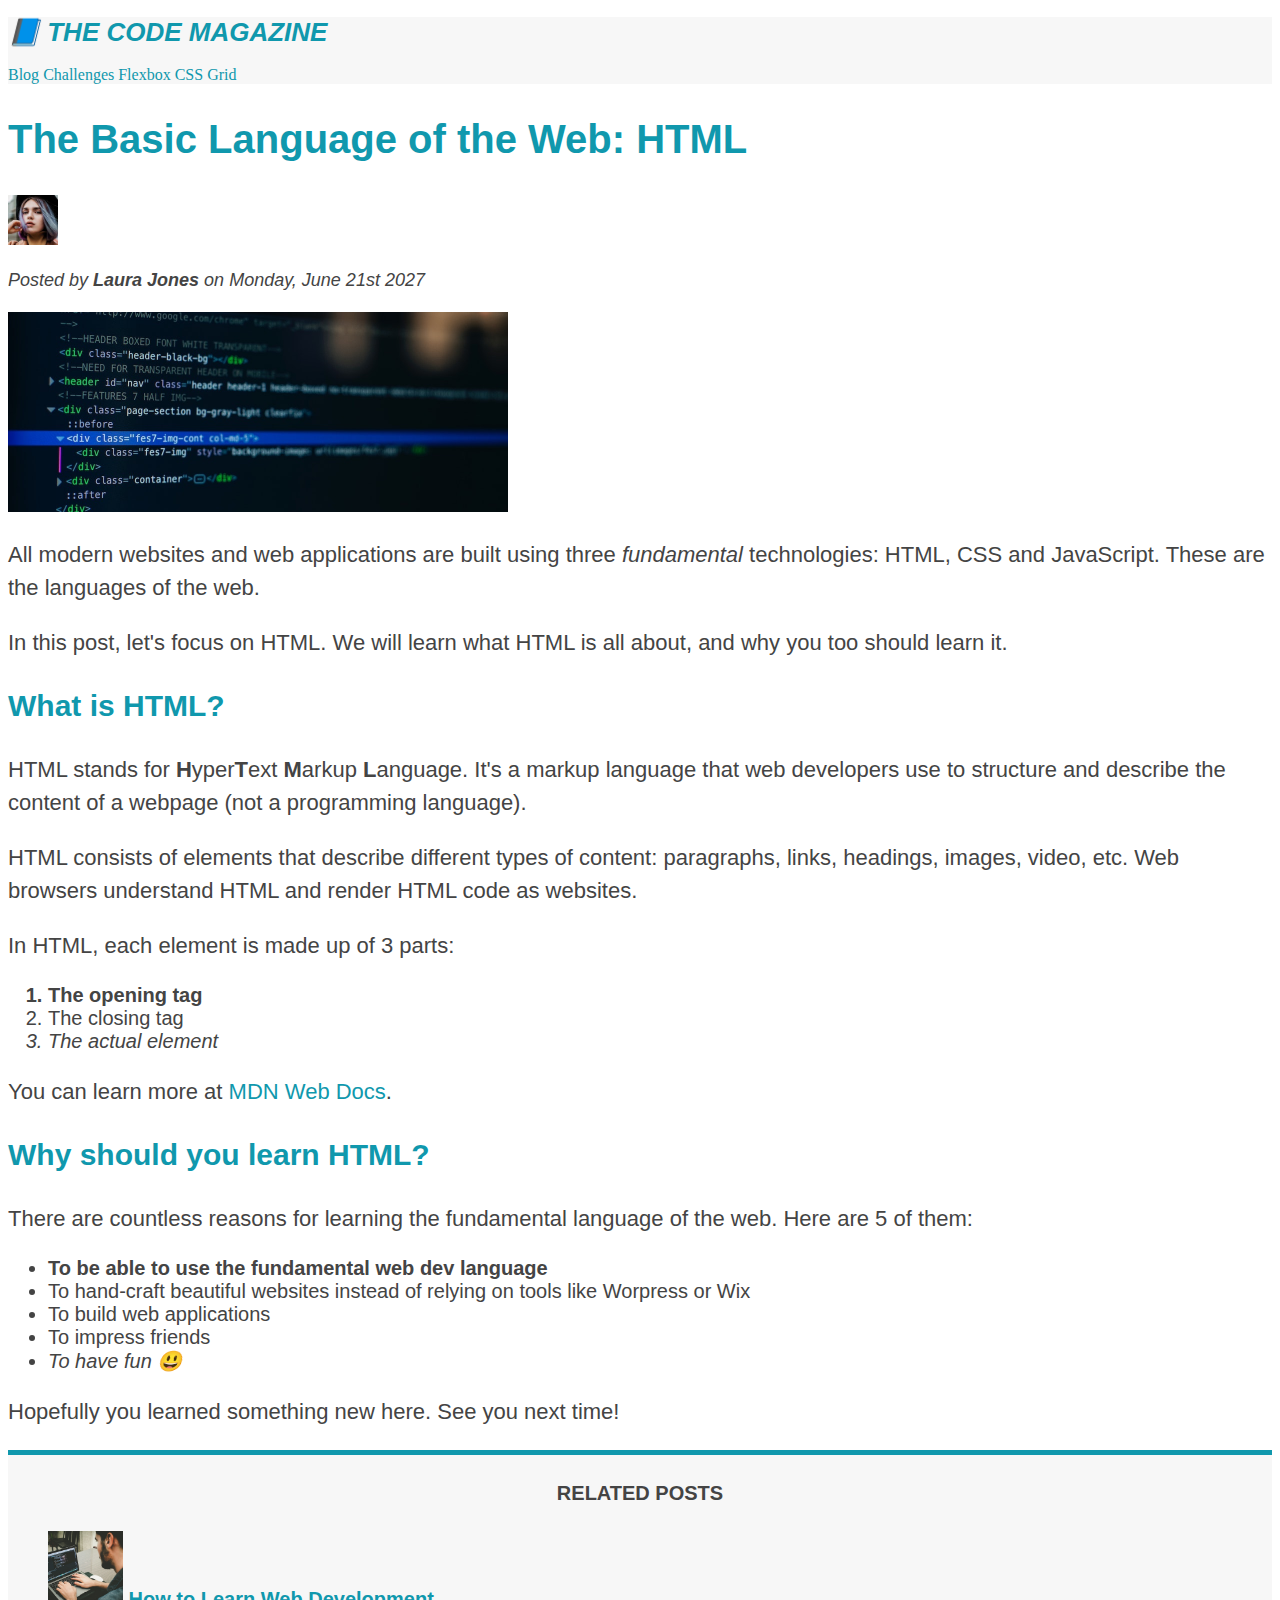
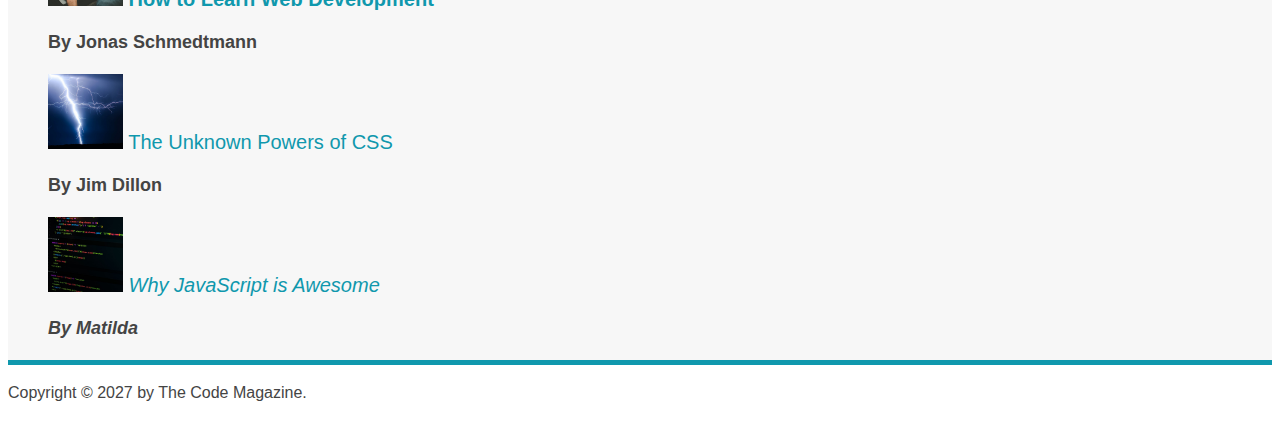
==== index.html @ b396dd77 "CSS fundamentals" ====
<!DOCTYPE html>
<html lang="en">
  <head>
    <meta charset="UTF-8" />
    <link href="style.css" rel="stylesheet" />

    <title>The Basic Language of the Web: HTML</title>
  </head>

  <body>
    <!--
    <h1>The Basic Language of the Web: HTML</h1>
    <h2>The Basic Language of the Web: HTML</h2>
    <h3>The Basic Language of the Web: HTML</h3>
    <h4>The Basic Language of the Web: HTML</h4>
    <h5>The Basic Language of the Web: HTML</h5>
    <h6>The Basic Language of the Web: HTML</h6>
    -->

    <header class="main-header">
      <h1>📘 The Code Magazine</h1>

      <nav>
        <a href="blog.html">Blog</a>
        <a href="#">Challenges</a>
        <a href="#">Flexbox</a>
        <a href="#">CSS Grid</a>
      </nav>
    </header>

    <article>
      <header>
        <h2>The Basic Language of the Web: HTML</h2>

        <img
          src="img/laura-jones.jpg"
          alt="Headshot of Laura Jones"
          height="50"
          width="50"
        />

        <p id="author">
          Posted by <strong>Laura Jones</strong> on Monday, June 21st 2027
        </p>

        <img
          src="img/post-img.jpg"
          alt="HTML code on a screen"
          width="500"
          height="200"
        />
      </header>

      <p>
        All modern websites and web applications are built using three
        <em>fundamental</em>
        technologies: HTML, CSS and JavaScript. These are the languages of the
        web.
      </p>

      <p>
        In this post, let's focus on HTML. We will learn what HTML is all about,
        and why you too should learn it.
      </p>

      <h3>What is HTML?</h3>
      <p>
        HTML stands for <strong>H</strong>yper<strong>T</strong>ext
        <strong>M</strong>arkup <strong>L</strong>anguage. It's a markup
        language that web developers use to structure and describe the content
        of a webpage (not a programming language).
      </p>
      <p>
        HTML consists of elements that describe different types of content:
        paragraphs, links, headings, images, video, etc. Web browsers understand
        HTML and render HTML code as websites.
      </p>
      <p>In HTML, each element is made up of 3 parts:</p>

      <ol>
        <li class="first-li">The opening tag</li>
        <li>The closing tag</li>
        <li>The actual element</li>
      </ol>

      <p>
        You can learn more at
        <a
          href="https://developer.mozilla.org/en-US/docs/Web/HTML"
          target="_blank"
          >MDN Web Docs</a
        >.
      </p>

      <h3>Why should you learn HTML?</h3>

      <p>
        There are countless reasons for learning the fundamental language of the
        web. Here are 5 of them:
      </p>

      <ul>
        <li class="first-li">
          To be able to use the fundamental web dev language
        </li>
        <li>
          To hand-craft beautiful websites instead of relying on tools like
          Worpress or Wix
        </li>
        <li>To build web applications</li>
        <li>To impress friends</li>
        <li>To have fun 😃</li>
      </ul>

      <p>Hopefully you learned something new here. See you next time!</p>
    </article>

    <aside>
      <h4>Related posts</h4>

      <ul class="related">
        <li>
          <img
            src="img/related-1.jpg"
            alt="Person programming"
            width="75"
            width="75"
          />
          <a href="#">How to Learn Web Development</a>
          <p class="related-author">By Jonas Schmedtmann</p>
        </li>
        <li>
          <img src="img/related-2.jpg" alt="Lightning" width="75" heigth="75" />
          <a href="#">The Unknown Powers of CSS</a>
          <p class="related-author">By Jim Dillon</p>
        </li>
        <li>
          <img
            src="img/related-3.jpg"
            alt="JavaScript code on a screen"
            width="75"
            height="75"
          />
          <a href="#">Why JavaScript is Awesome</a>
          <p class="related-author">By Matilda</p>
        </li>
      </ul>
    </aside>

    <footer>
      <p id="copyright">Copyright &copy; 2027 by The Code Magazine.</p>
    </footer>
  </body>
</html>
---- style.css ----
h1,
h2,
h3,
h4,
p,
li {
  font-family: sans-serif;
  color: #444;
}

h1,
h2,
h3 {
  color: #1098ad;
}

h1 {
  font-size: 26px;
  text-transform: uppercase;
  font-style: italic;
  color: #1098ad;
}

h2 {
  font-size: 40px;
}

h3 {
  font-size: 30px;
}

h4 {
  font-size: 20px;
  text-transform: uppercase;
  text-align: center;
}

p {
  font-size: 22px;
  line-height: 1.5;
}

li {
  font-size: 20px;
}

/* descendant selector 
footer p {
  font-size: 16px;
}

 article header p {
  font-style: italic;
} */

#author {
  font-style: italic;
  font-size: 18px;
}

#copyright {
  font-size: 16px;
}

.related-author {
  font-size: 18px;
  font-weight: bold;
}

/* removing bullet points */
.related {
  list-style: none;
}

.main-header {
  background-color: #f7f7f7;
}

aside {
  background-color: #f7f7f7;
  border-top: 5px solid #1098ad;
  border-bottom: 5px solid #1098ad;
}

/* .first-li {
  font-weight: bold;
} */

/* Pseudo-classes */
li:first-child {
  font-weight: bold;
}

li:last-child {
  font-style: italic;
}

li:nth-child(even) {
  /* color: red; */
}

/* Misconception: this won't work! */
article p:first-child {
  color: red;
}

/* Styling links */
a:link {
  color: #1098ad;
  text-decoration: none;
}

a:visited {
  /* color: #777; */
  color: #1098ad;
}

a:hover {
  color: orangered;
  font-weight: bold;
  text-decoration: underline orangered;
}

a:active {
  background-color: black;
  font-style: italic;
}

/* styling links should be listed in this order LVHA */
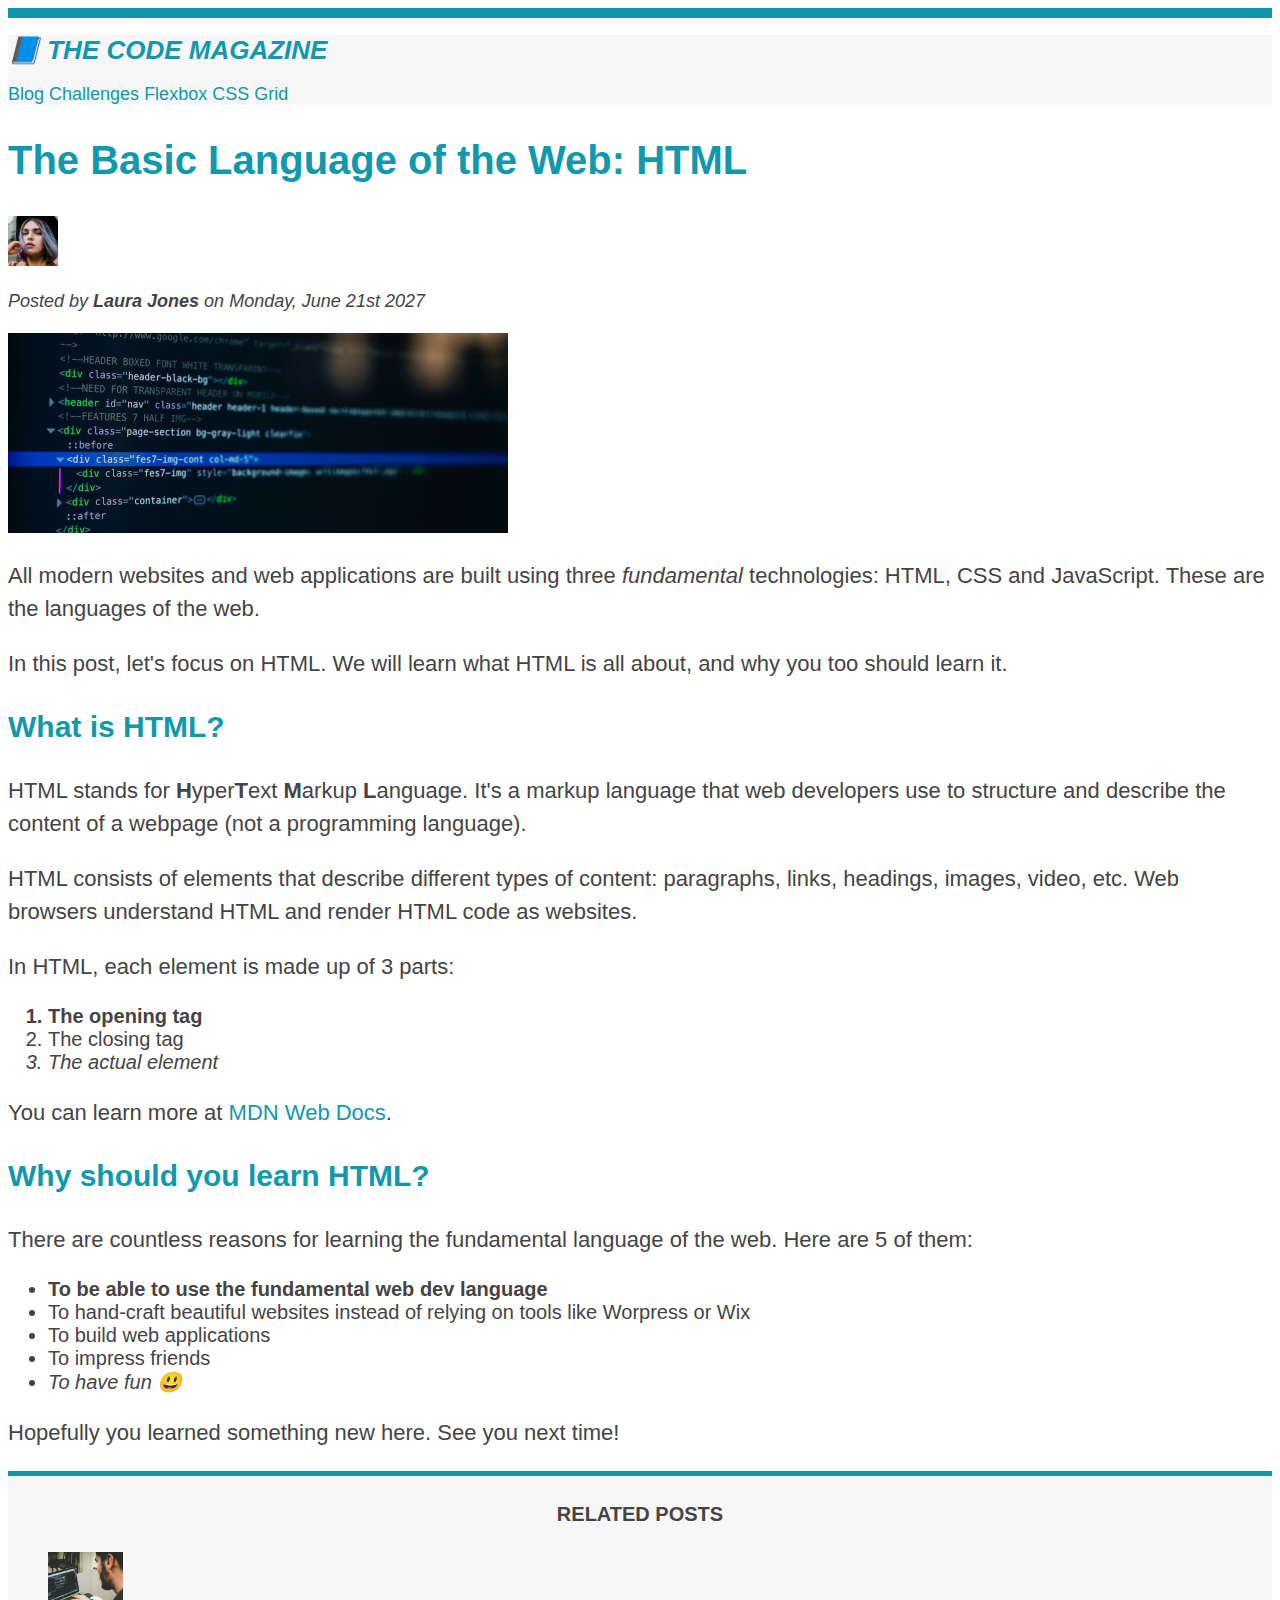
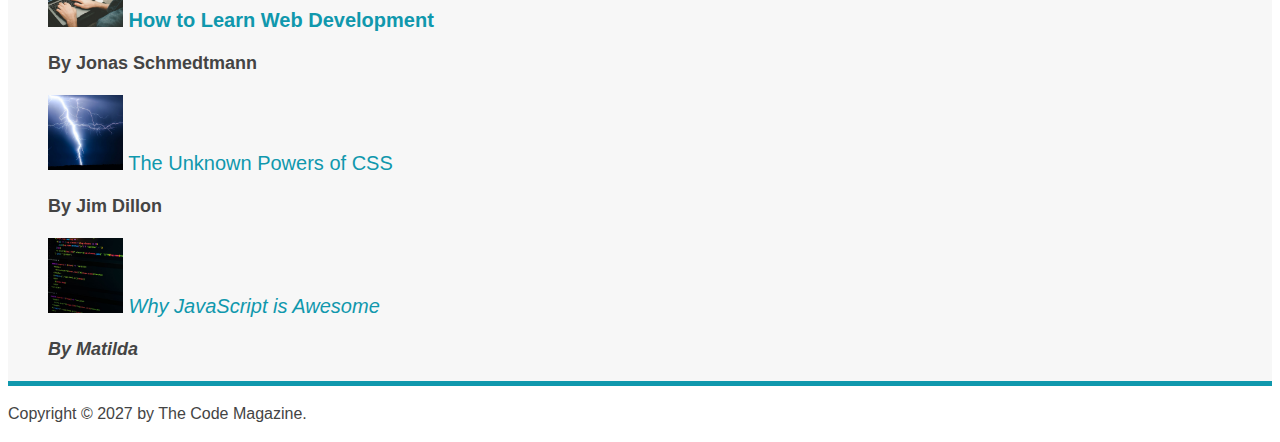
==== commit 42415f15: "challenge" ====
--- a/index.html
+++ b/index.html
@@ -21,6 +21,7 @@
       <h1>📘 The Code Magazine</h1>
 
       <nav>
+        <!-- <strong>This is the navigation</strong> -->
         <a href="blog.html">Blog</a>
         <a href="#">Challenges</a>
         <a href="#">Flexbox</a>
@@ -148,7 +149,9 @@
     </aside>
 
     <footer>
-      <p id="copyright">Copyright &copy; 2027 by The Code Magazine.</p>
+      <p id="copyright" class="copyright text">
+        Copyright &copy; 2027 by The Code Magazine.
+      </p>
     </footer>
   </body>
 </html>
--- a/style.css
+++ b/style.css
@@ -1,11 +1,14 @@
-h1,
-h2,
-h3,
-h4,
-p,
-li {
+/* The universal selector is the lowest priority */
+/* the universal selector does not inherite but it applies to the all elements on the page */
+* {
+  /* border-top: 10px solid #1098ad; */
+}
+
+body {
+  color: #444;
   font-family: sans-serif;
-  color: #444;
+
+  border-top: 10px solid #1098ad;
 }
 
 h1,
@@ -127,3 +130,29 @@
 }
 
 /* styling links should be listed in this order LVHA */
+
+/* Resolving conflicts */
+/* #copyright {
+  color: red;
+}
+
+.copyright {
+  color: blue;
+}
+
+.text {
+  color: yellow;
+}
+
+footer p {
+  color: green !important;
+} */
+
+/* nav a:link,
+nav p {
+  font-size: 18px;
+} */
+
+nav {
+  font-size: 18px;
+}
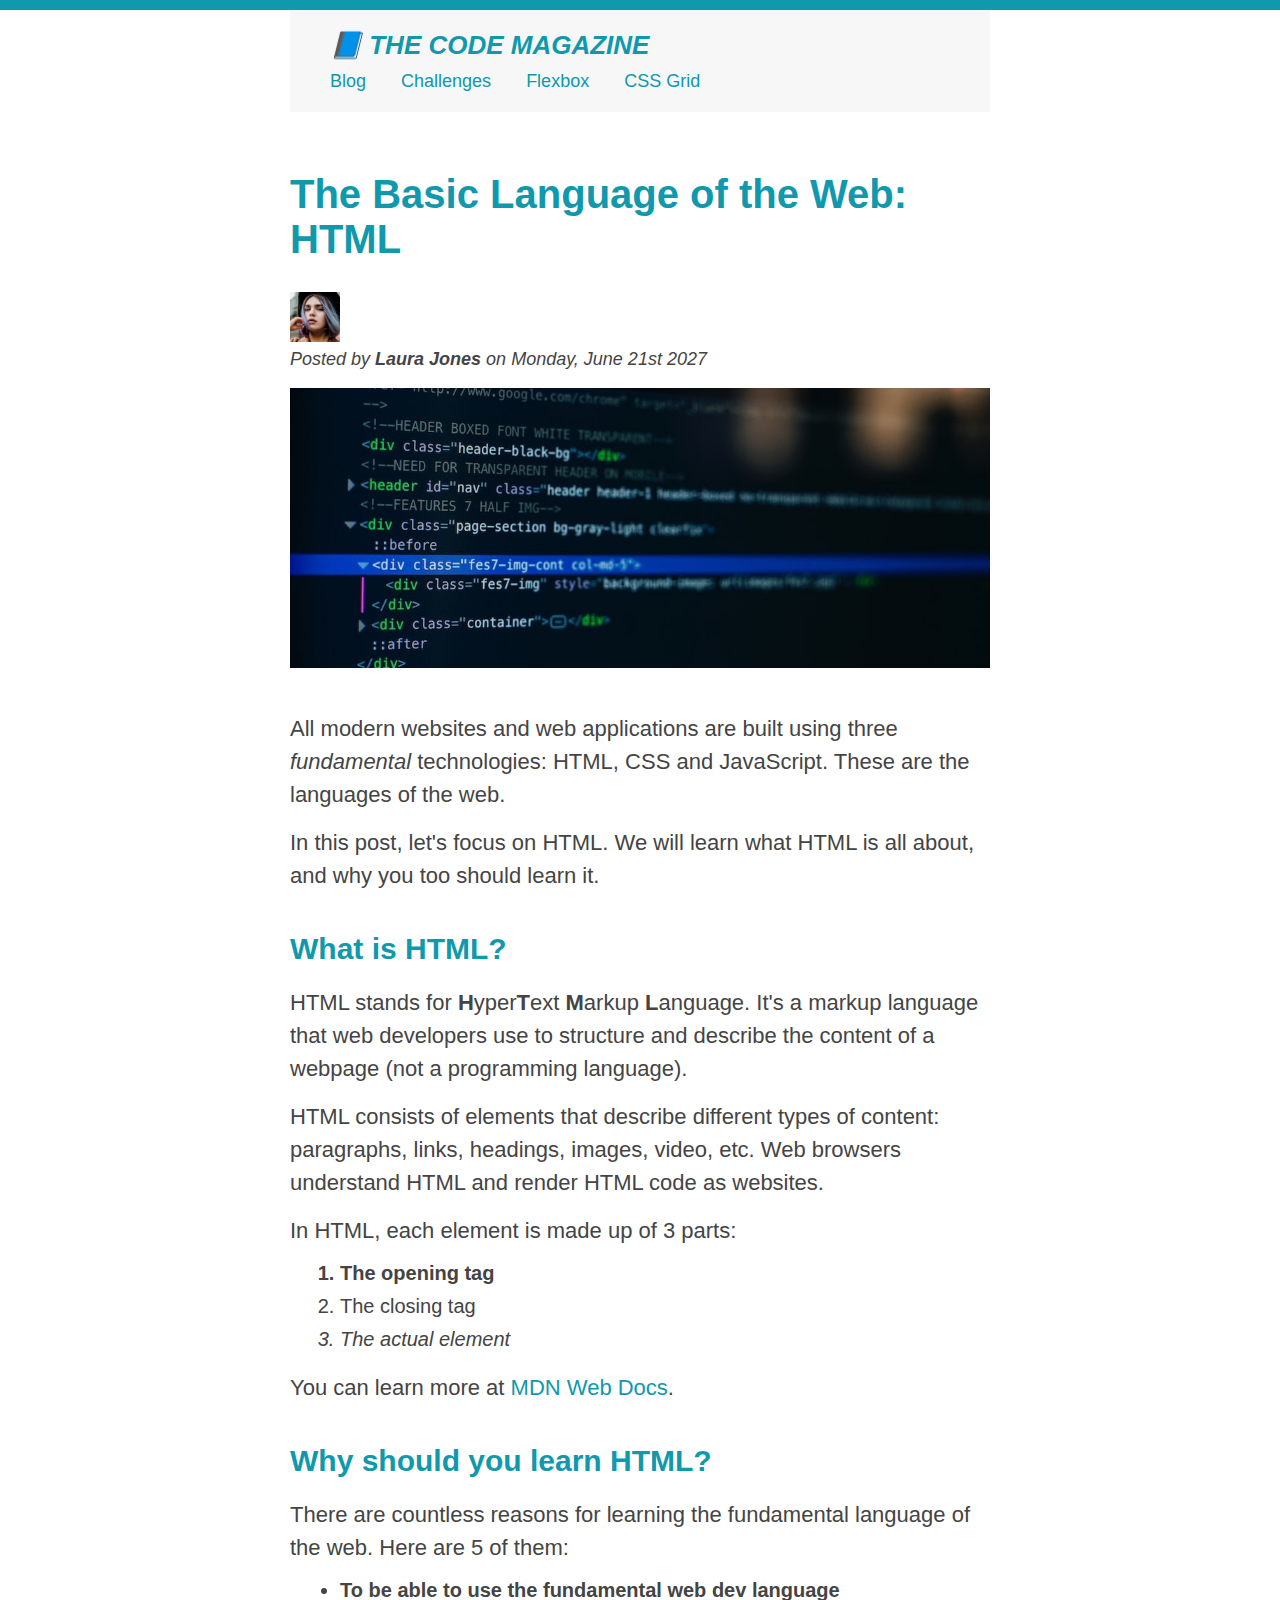
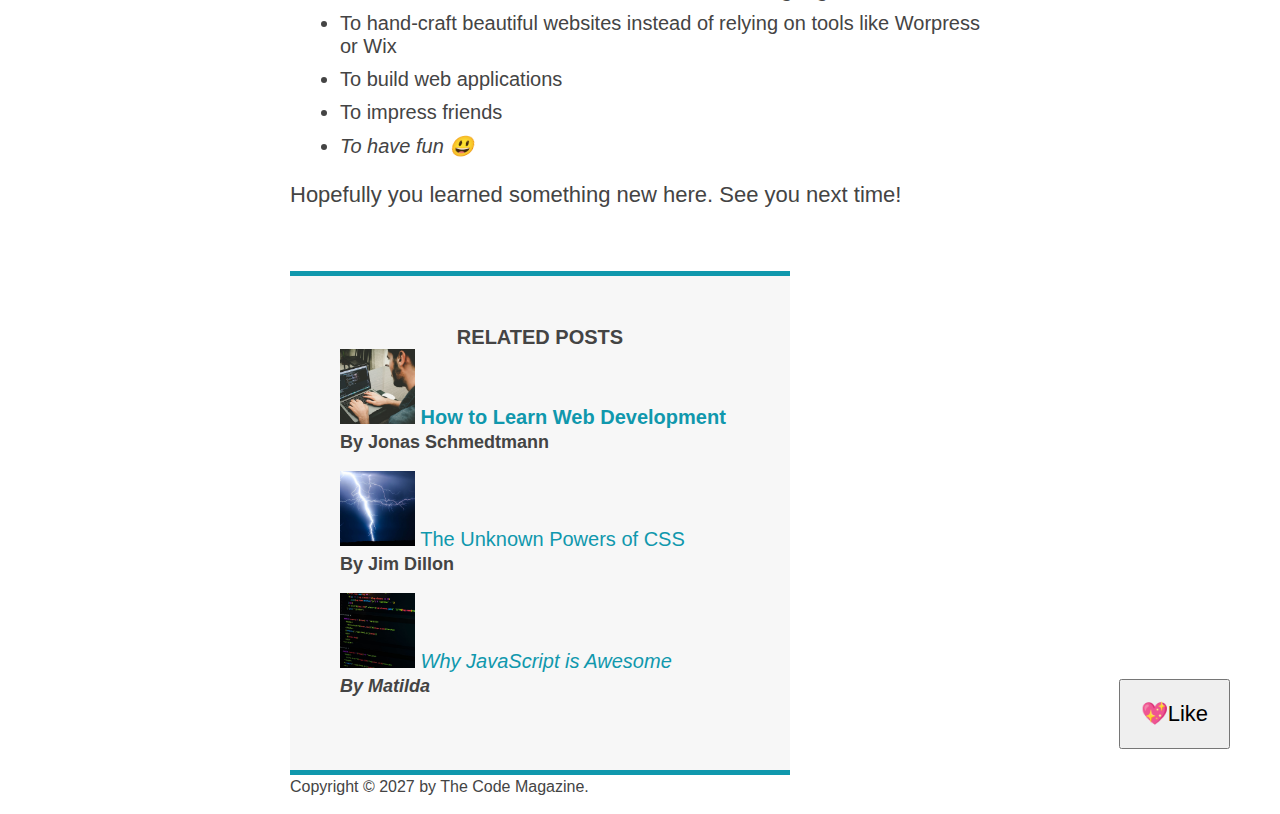
==== commit 0381777a: "CSS Theory" ====
--- a/index.html
+++ b/index.html
@@ -17,141 +17,150 @@
     <h6>The Basic Language of the Web: HTML</h6>
     -->
 
-    <header class="main-header">
-      <h1>📘 The Code Magazine</h1>
+    <div class="container">
+      <header class="main-header">
+        <h1>📘 The Code Magazine</h1>
 
-      <nav>
-        <!-- <strong>This is the navigation</strong> -->
-        <a href="blog.html">Blog</a>
-        <a href="#">Challenges</a>
-        <a href="#">Flexbox</a>
-        <a href="#">CSS Grid</a>
-      </nav>
-    </header>
+        <nav>
+          <!-- <strong>This is the navigation</strong> -->
+          <a href="blog.html">Blog</a>
+          <a href="#">Challenges</a>
+          <a href="#">Flexbox</a>
+          <a href="#">CSS Grid</a>
+        </nav>
+      </header>
 
-    <article>
-      <header>
-        <h2>The Basic Language of the Web: HTML</h2>
+      <article>
+        <header class="post-header">
+          <h2>The Basic Language of the Web: HTML</h2>
 
-        <img
-          src="img/laura-jones.jpg"
-          alt="Headshot of Laura Jones"
-          height="50"
-          width="50"
-        />
+          <img
+            src="img/laura-jones.jpg"
+            alt="Headshot of Laura Jones"
+            height="50"
+            width="50"
+          />
 
-        <p id="author">
-          Posted by <strong>Laura Jones</strong> on Monday, June 21st 2027
+          <p id="author">
+            Posted by <strong>Laura Jones</strong> on Monday, June 21st 2027
+          </p>
+
+          <img
+            src="img/post-img.jpg"
+            alt="HTML code on a screen"
+            width="500"
+            height="200"
+            class="post-img"
+          />
+          <button>💖Like</button>
+        </header>
+
+        <p>
+          All modern websites and web applications are built using three
+          <em>fundamental</em>
+          technologies: HTML, CSS and JavaScript. These are the languages of the
+          web.
         </p>
 
-        <img
-          src="img/post-img.jpg"
-          alt="HTML code on a screen"
-          width="500"
-          height="200"
-        />
-      </header>
+        <p>
+          In this post, let's focus on HTML. We will learn what HTML is all
+          about, and why you too should learn it.
+        </p>
 
-      <p>
-        All modern websites and web applications are built using three
-        <em>fundamental</em>
-        technologies: HTML, CSS and JavaScript. These are the languages of the
-        web.
-      </p>
+        <h3>What is HTML?</h3>
+        <p>
+          HTML stands for <strong>H</strong>yper<strong>T</strong>ext
+          <strong>M</strong>arkup <strong>L</strong>anguage. It's a markup
+          language that web developers use to structure and describe the content
+          of a webpage (not a programming language).
+        </p>
+        <p>
+          HTML consists of elements that describe different types of content:
+          paragraphs, links, headings, images, video, etc. Web browsers
+          understand HTML and render HTML code as websites.
+        </p>
+        <p>In HTML, each element is made up of 3 parts:</p>
 
-      <p>
-        In this post, let's focus on HTML. We will learn what HTML is all about,
-        and why you too should learn it.
-      </p>
+        <ol>
+          <li class="first-li">The opening tag</li>
+          <li>The closing tag</li>
+          <li>The actual element</li>
+        </ol>
 
-      <h3>What is HTML?</h3>
-      <p>
-        HTML stands for <strong>H</strong>yper<strong>T</strong>ext
-        <strong>M</strong>arkup <strong>L</strong>anguage. It's a markup
-        language that web developers use to structure and describe the content
-        of a webpage (not a programming language).
-      </p>
-      <p>
-        HTML consists of elements that describe different types of content:
-        paragraphs, links, headings, images, video, etc. Web browsers understand
-        HTML and render HTML code as websites.
-      </p>
-      <p>In HTML, each element is made up of 3 parts:</p>
+        <p>
+          You can learn more at
+          <a
+            href="https://developer.mozilla.org/en-US/docs/Web/HTML"
+            target="_blank"
+            >MDN Web Docs</a
+          >.
+        </p>
 
-      <ol>
-        <li class="first-li">The opening tag</li>
-        <li>The closing tag</li>
-        <li>The actual element</li>
-      </ol>
+        <h3>Why should you learn HTML?</h3>
 
-      <p>
-        You can learn more at
-        <a
-          href="https://developer.mozilla.org/en-US/docs/Web/HTML"
-          target="_blank"
-          >MDN Web Docs</a
-        >.
-      </p>
+        <p>
+          There are countless reasons for learning the fundamental language of
+          the web. Here are 5 of them:
+        </p>
 
-      <h3>Why should you learn HTML?</h3>
+        <ul>
+          <li class="first-li">
+            To be able to use the fundamental web dev language
+          </li>
+          <li>
+            To hand-craft beautiful websites instead of relying on tools like
+            Worpress or Wix
+          </li>
+          <li>To build web applications</li>
+          <li>To impress friends</li>
+          <li>To have fun 😃</li>
+        </ul>
 
-      <p>
-        There are countless reasons for learning the fundamental language of the
-        web. Here are 5 of them:
-      </p>
+        <p>Hopefully you learned something new here. See you next time!</p>
+      </article>
 
-      <ul>
-        <li class="first-li">
-          To be able to use the fundamental web dev language
-        </li>
-        <li>
-          To hand-craft beautiful websites instead of relying on tools like
-          Worpress or Wix
-        </li>
-        <li>To build web applications</li>
-        <li>To impress friends</li>
-        <li>To have fun 😃</li>
-      </ul>
+      <aside>
+        <h4>Related posts</h4>
 
-      <p>Hopefully you learned something new here. See you next time!</p>
-    </article>
+        <ul class="related">
+          <li>
+            <img
+              src="img/related-1.jpg"
+              alt="Person programming"
+              width="75"
+              width="75"
+            />
+            <a href="#">How to Learn Web Development</a>
+            <p class="related-author">By Jonas Schmedtmann</p>
+          </li>
+          <li>
+            <img
+              src="img/related-2.jpg"
+              alt="Lightning"
+              width="75"
+              heigth="75"
+            />
+            <a href="#">The Unknown Powers of CSS</a>
+            <p class="related-author">By Jim Dillon</p>
+          </li>
+          <li>
+            <img
+              src="img/related-3.jpg"
+              alt="JavaScript code on a screen"
+              width="75"
+              height="75"
+            />
+            <a href="#">Why JavaScript is Awesome</a>
+            <p class="related-author">By Matilda</p>
+          </li>
+        </ul>
+      </aside>
 
-    <aside>
-      <h4>Related posts</h4>
-
-      <ul class="related">
-        <li>
-          <img
-            src="img/related-1.jpg"
-            alt="Person programming"
-            width="75"
-            width="75"
-          />
-          <a href="#">How to Learn Web Development</a>
-          <p class="related-author">By Jonas Schmedtmann</p>
-        </li>
-        <li>
-          <img src="img/related-2.jpg" alt="Lightning" width="75" heigth="75" />
-          <a href="#">The Unknown Powers of CSS</a>
-          <p class="related-author">By Jim Dillon</p>
-        </li>
-        <li>
-          <img
-            src="img/related-3.jpg"
-            alt="JavaScript code on a screen"
-            width="75"
-            height="75"
-          />
-          <a href="#">Why JavaScript is Awesome</a>
-          <p class="related-author">By Matilda</p>
-        </li>
-      </ul>
-    </aside>
-
-    <footer>
-      <p id="copyright" class="copyright text">
-        Copyright &copy; 2027 by The Code Magazine.
-      </p>
-    </footer>
+      <footer>
+        <p id="copyright" class="copyright text">
+          Copyright &copy; 2027 by The Code Magazine.
+        </p>
+      </footer>
+    </div>
   </body>
 </html>
--- a/style.css
+++ b/style.css
@@ -2,14 +2,56 @@
 /* the universal selector does not inherite but it applies to the all elements on the page */
 * {
   /* border-top: 10px solid #1098ad; */
-}
-
+  margin: 0;
+  padding: 0;
+}
+/* PAGE SECTIONS */
 body {
   color: #444;
   font-family: sans-serif;
 
   border-top: 10px solid #1098ad;
-}
+  position: relative;
+}
+
+.container {
+  width: 700px;
+  /* margin-left: auto;
+  margin-right: auto; */
+  margin: 0 auto;
+}
+
+.main-header {
+  background-color: #f7f7f7;
+  /* padding: 20px;
+  padding-left: 40px;
+  padding-right: 40px; */
+  padding: 20px 40px;
+  margin-bottom: 60px;
+  /* height: 80px; */
+}
+
+nav {
+  font-size: 18px;
+}
+
+article {
+  margin-bottom: 60px;
+}
+
+.post-header {
+  margin-bottom: 40px;
+}
+
+aside {
+  background-color: #f7f7f7;
+  border-top: 5px solid #1098ad;
+  border-bottom: 5px solid #1098ad;
+  padding: 50px 0;
+  width: 500px;
+}
+
+/* Smaller Elements */
 
 h1,
 h2,
@@ -26,10 +68,13 @@
 
 h2 {
   font-size: 40px;
+  margin-bottom: 30px;
 }
 
 h3 {
   font-size: 30px;
+  margin-bottom: 20px;
+  margin-top: 40px;
 }
 
 h4 {
@@ -41,10 +86,23 @@
 p {
   font-size: 22px;
   line-height: 1.5;
+  margin-bottom: 15px;
+}
+
+ul,
+ol {
+  margin-left: 50px;
+  margin-bottom: 20px;
 }
 
 li {
   font-size: 20px;
+  margin-bottom: 10px;
+  /* display: inline; */
+}
+
+li:last-child {
+  margin-bottom: 0;
 }
 
 /* descendant selector 
@@ -75,16 +133,6 @@
   list-style: none;
 }
 
-.main-header {
-  background-color: #f7f7f7;
-}
-
-aside {
-  background-color: #f7f7f7;
-  border-top: 5px solid #1098ad;
-  border-bottom: 5px solid #1098ad;
-}
-
 /* .first-li {
   font-weight: bold;
 } */
@@ -131,6 +179,38 @@
 
 /* styling links should be listed in this order LVHA */
 
+.post-img {
+  width: 100%;
+  height: auto;
+}
+
+nav a:link {
+  /* background-color: orangered;
+  margin: 20px;
+  padding: 20px;
+
+  display: block; */
+  margin-right: 30px;
+  margin-top: 10px;
+  display: inline-block;
+}
+
+nav a:link:last-child {
+  margin-right: 0;
+}
+
+button {
+  font-size: 22px;
+  padding: 20px;
+  cursor: pointer;
+
+  position: absolute;
+  /* top: 50px;
+  left: 50px; */
+  bottom: 50px;
+  right: 50px;
+}
+
 /* Resolving conflicts */
 /* #copyright {
   color: red;
@@ -152,7 +232,3 @@
 nav p {
   font-size: 18px;
 } */
-
-nav {
-  font-size: 18px;
-}
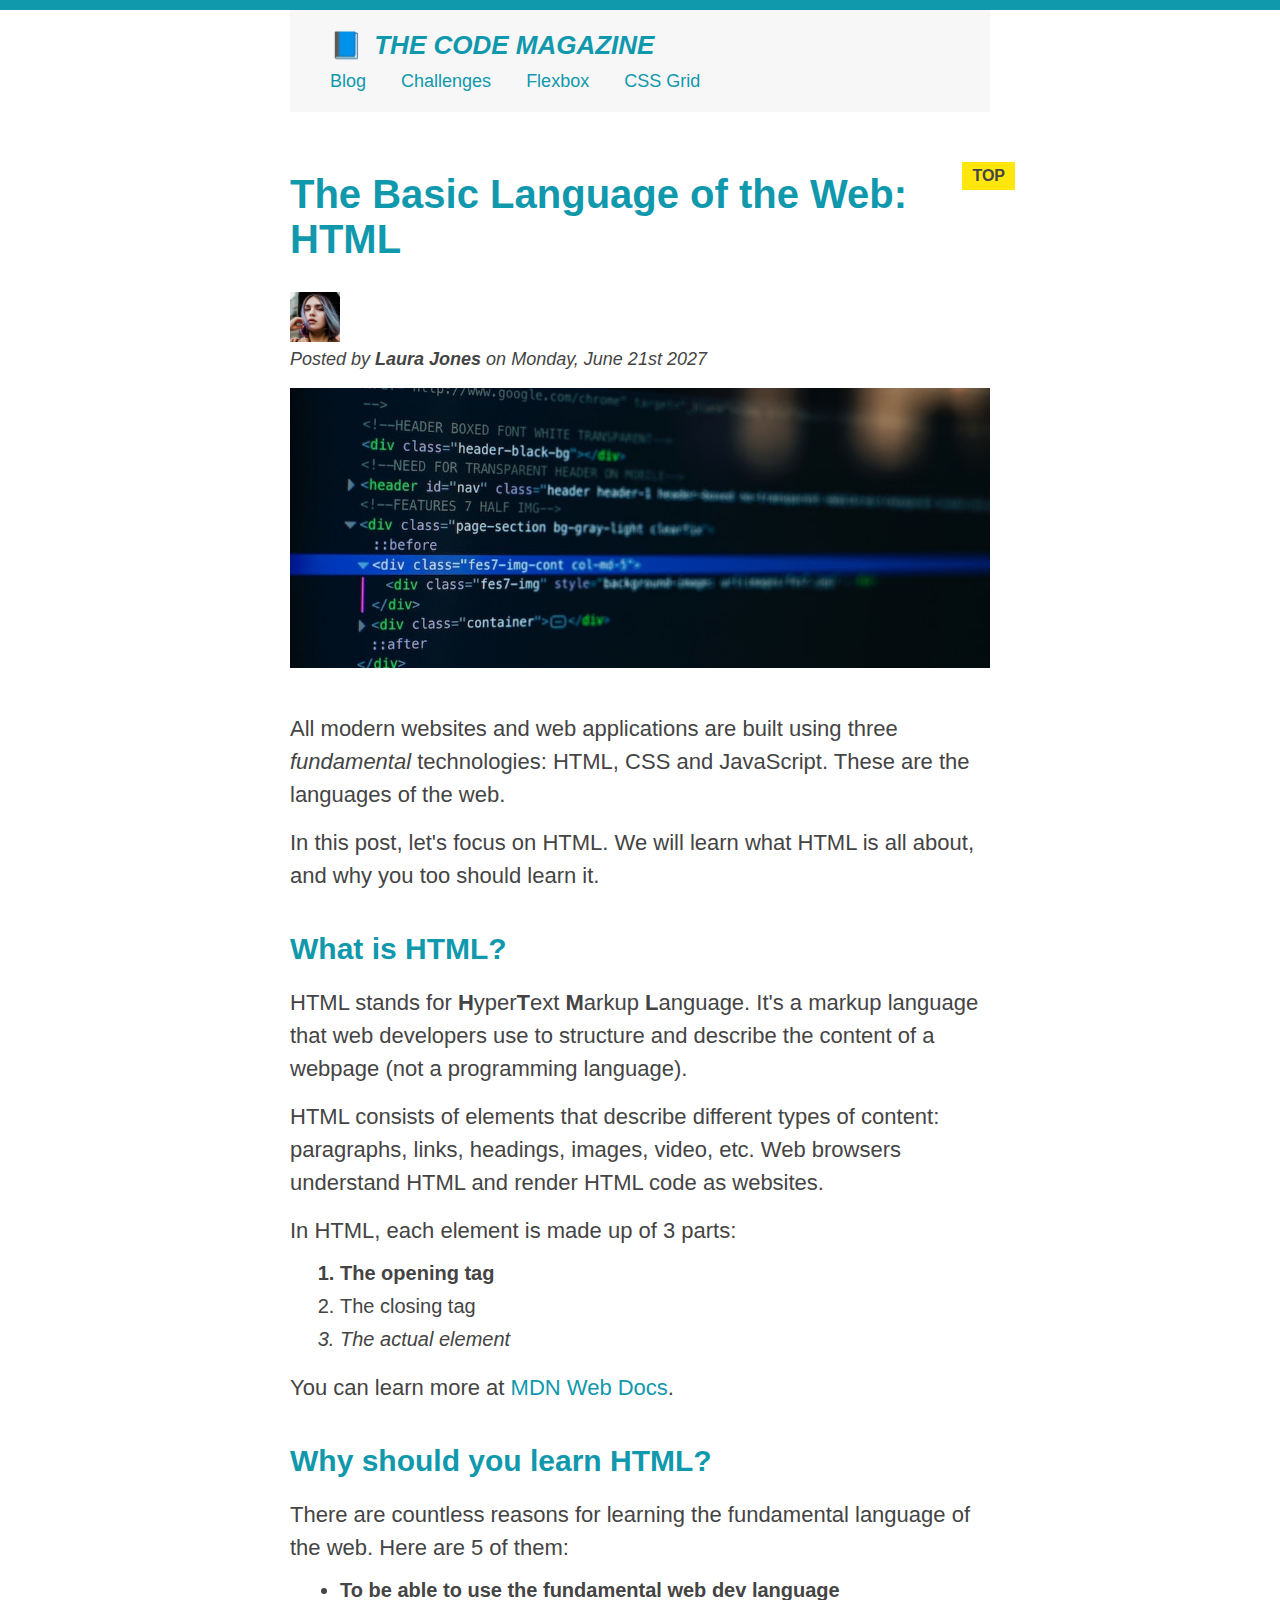
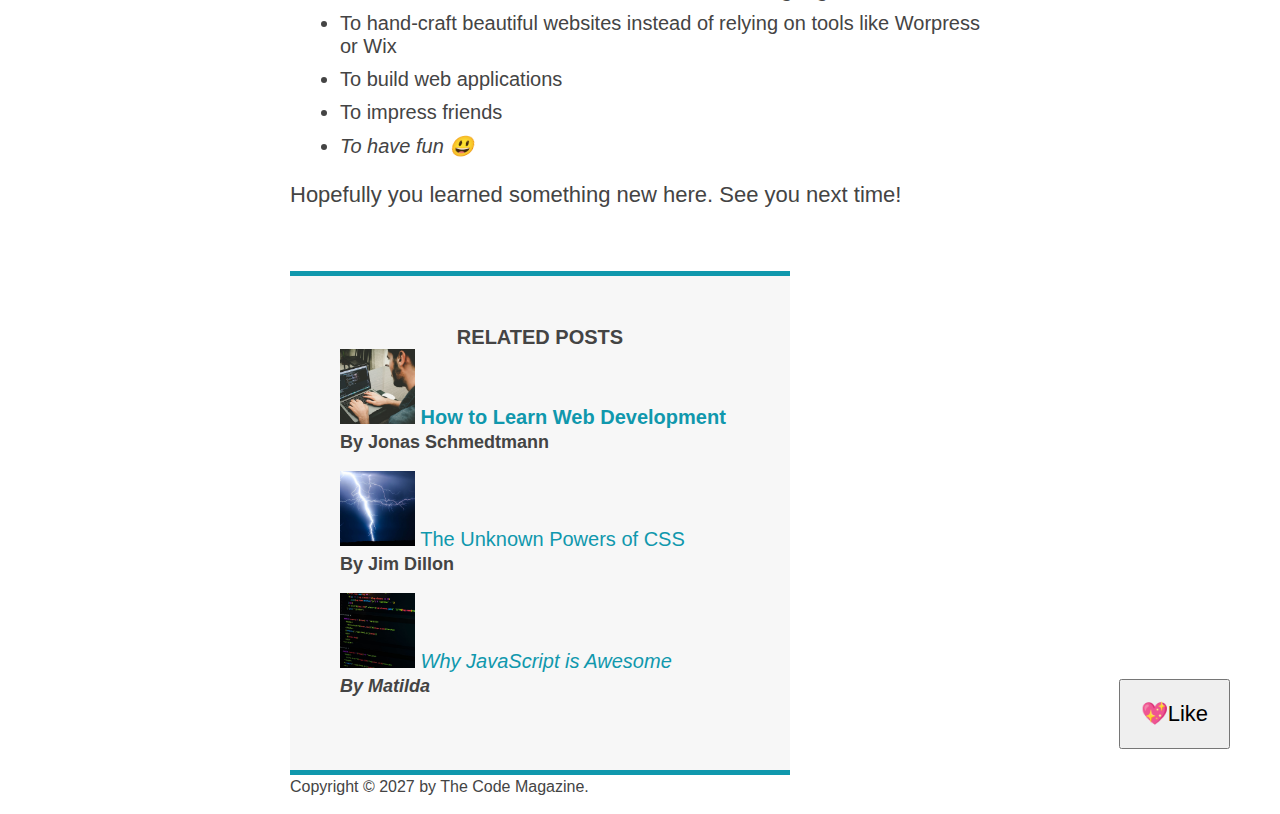
==== commit 0fca8e69: "Coding challenge" ====
--- a/index.html
+++ b/index.html
@@ -128,7 +128,7 @@
               src="img/related-1.jpg"
               alt="Person programming"
               width="75"
-              width="75"
+              height="75"
             />
             <a href="#">How to Learn Web Development</a>
             <p class="related-author">By Jonas Schmedtmann</p>
@@ -138,7 +138,7 @@
               src="img/related-2.jpg"
               alt="Lightning"
               width="75"
-              heigth="75"
+              height="75"
             />
             <a href="#">The Unknown Powers of CSS</a>
             <p class="related-author">By Jim Dillon</p>
--- a/style.css
+++ b/style.css
@@ -1,5 +1,7 @@
 /* The universal selector is the lowest priority */
 /* the universal selector does not inherite but it applies to the all elements on the page */
+
+/* usefult links: HTML validator and divchecker */
 * {
   /* border-top: 10px solid #1098ad; */
   margin: 0;
@@ -211,6 +213,34 @@
   right: 50px;
 }
 
+/* pseudo elements */
+h1::first-letter {
+  font-style: normal;
+  margin-right: 5px;
+}
+
+/* adjacent sibling selector  */
+h3 + p::first-line {
+  /* color: red; */
+}
+h2 {
+  position: relative;
+}
+
+/* it does not appear in the HTML but directly into css only */
+h2::after {
+  content: "TOP";
+  background-color: #ffe70e;
+  color: #444;
+  font-size: 16px;
+  font-weight: bold;
+  display: inline-block;
+  padding: 5px 10px;
+  position: absolute;
+  top: -10px;
+  right: -25px;
+}
+
 /* Resolving conflicts */
 /* #copyright {
   color: red;
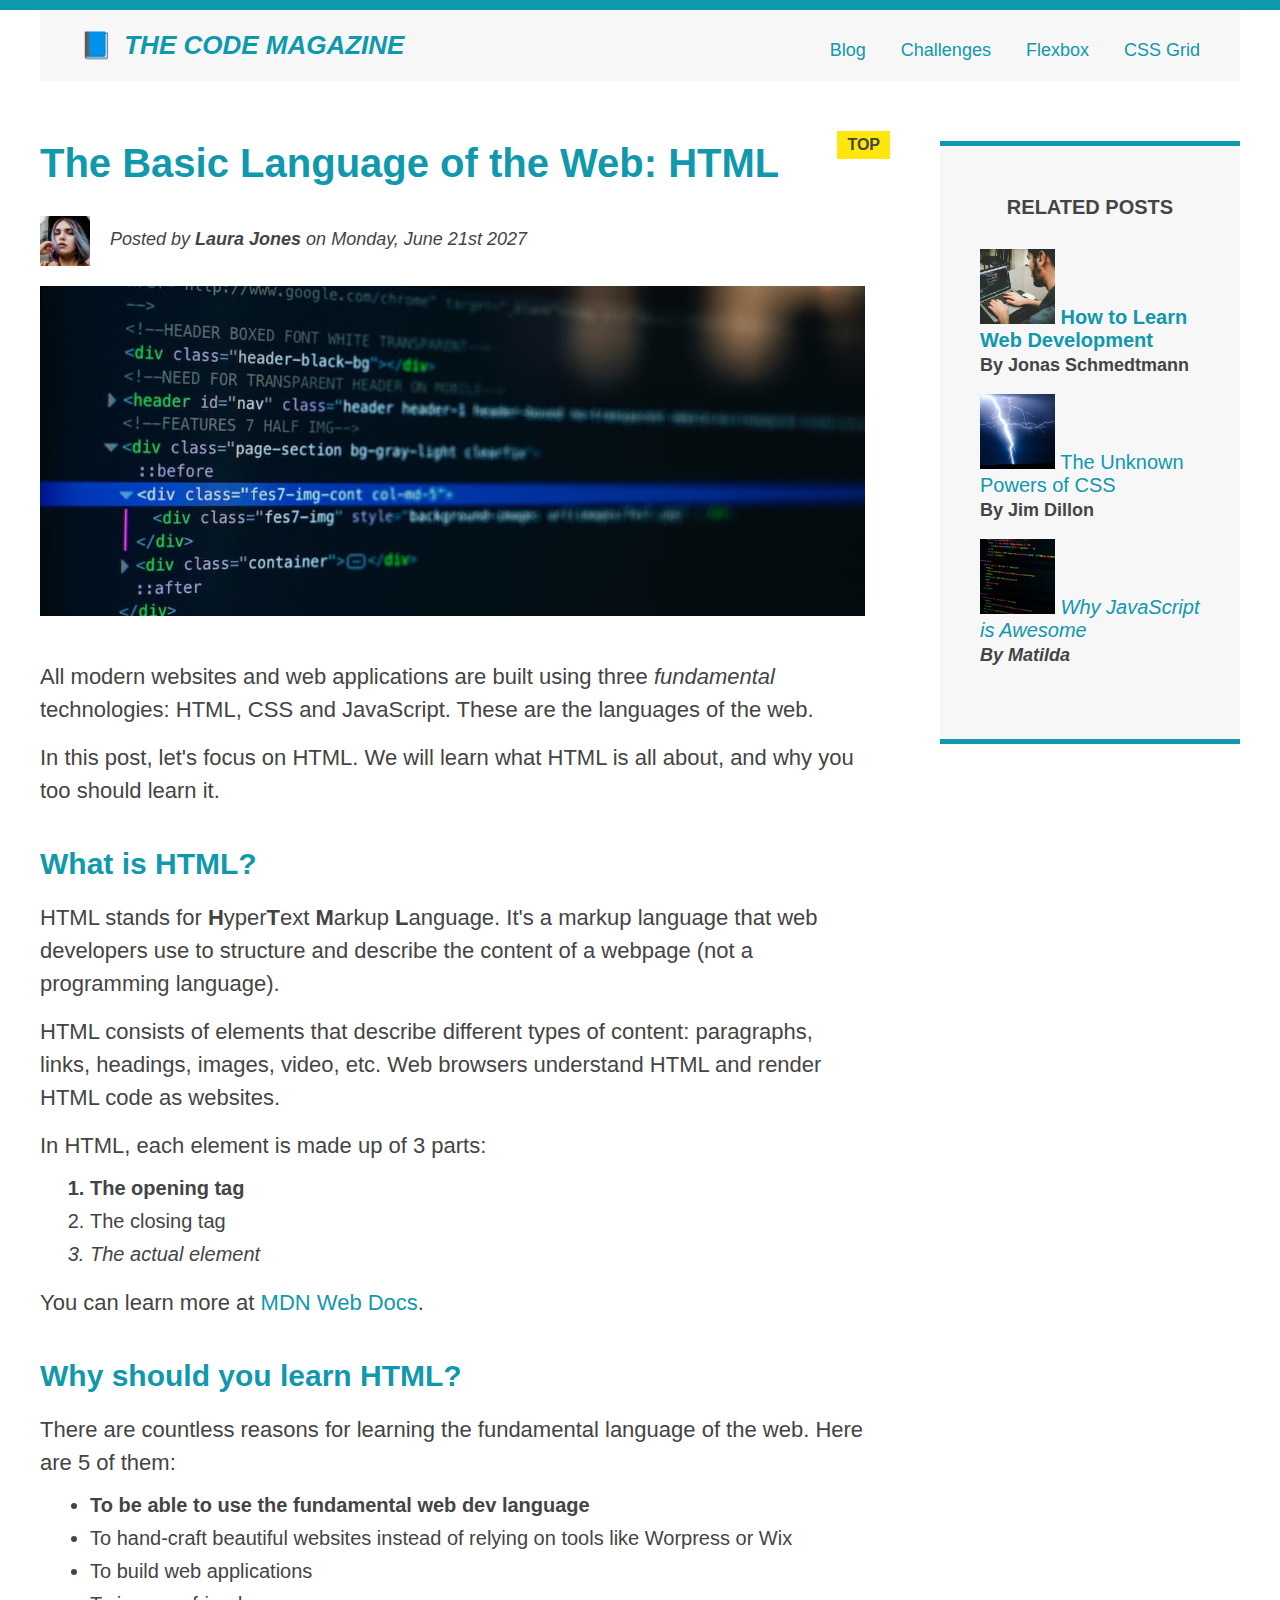
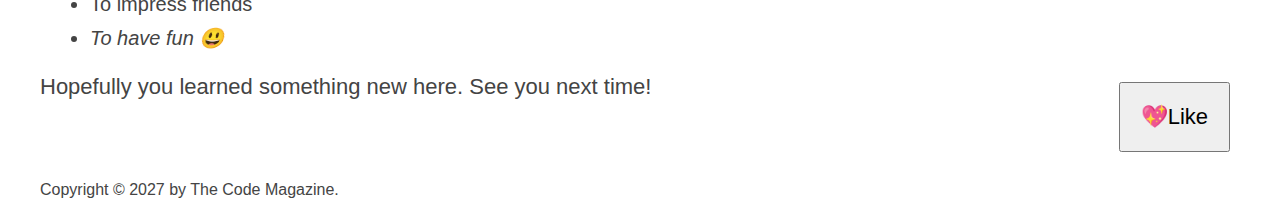
==== commit f91408da: "Float and Flexbox" ====
--- a/index.html
+++ b/index.html
@@ -18,7 +18,7 @@
     -->
 
     <div class="container">
-      <header class="main-header">
+      <header class="main-header clearfix">
         <h1>📘 The Code Magazine</h1>
 
         <nav>
@@ -28,6 +28,8 @@
           <a href="#">Flexbox</a>
           <a href="#">CSS Grid</a>
         </nav>
+
+        <!-- <div class="clear"></div> -->
       </header>
 
       <article>
@@ -39,9 +41,10 @@
             alt="Headshot of Laura Jones"
             height="50"
             width="50"
+            class="author-img"
           />
 
-          <p id="author">
+          <p id="author" class="author">
             Posted by <strong>Laura Jones</strong> on Monday, June 21st 2027
           </p>
 
--- a/style.css
+++ b/style.css
@@ -6,6 +6,9 @@
   /* border-top: 10px solid #1098ad; */
   margin: 0;
   padding: 0;
+  box-sizing: border-box;
+  /* border-box makes total widths and hights to be what I exactly defined in css including paddings and borders
+     content-box(default),however, width = border+padding+width */
 }
 /* PAGE SECTIONS */
 body {
@@ -17,7 +20,7 @@
 }
 
 .container {
-  width: 700px;
+  width: 1200px;
   /* margin-left: auto;
   margin-right: auto; */
   margin: 0 auto;
@@ -25,6 +28,7 @@
 
 .main-header {
   background-color: #f7f7f7;
+
   /* padding: 20px;
   padding-left: 40px;
   padding-right: 40px; */
@@ -49,8 +53,7 @@
   background-color: #f7f7f7;
   border-top: 5px solid #1098ad;
   border-bottom: 5px solid #1098ad;
-  padding: 50px 0;
-  width: 500px;
+  padding: 50px 40px;
 }
 
 /* Smaller Elements */
@@ -83,6 +86,7 @@
   font-size: 20px;
   text-transform: uppercase;
   text-align: center;
+  margin-bottom: 30px;
 }
 
 p {
@@ -133,6 +137,7 @@
 /* removing bullet points */
 .related {
   list-style: none;
+  margin-left: 0;
 }
 
 /* .first-li {
@@ -262,3 +267,44 @@
 nav p {
   font-size: 18px;
 } */
+
+/* FLOATS */
+.author-img {
+  float: left;
+  margin-bottom: 20px;
+}
+
+.author {
+  float: left;
+  margin-top: 10px;
+  margin-left: 20px;
+}
+
+h1 {
+  float: left;
+}
+nav {
+  float: right;
+}
+
+.clear {
+  clear: both;
+}
+
+.clearfix::after {
+  clear: both;
+  content: "";
+  display: block;
+}
+
+article {
+  width: 825px;
+  float: left;
+}
+aside {
+  width: 300px;
+  float: right;
+}
+footer {
+  clear: both;
+}
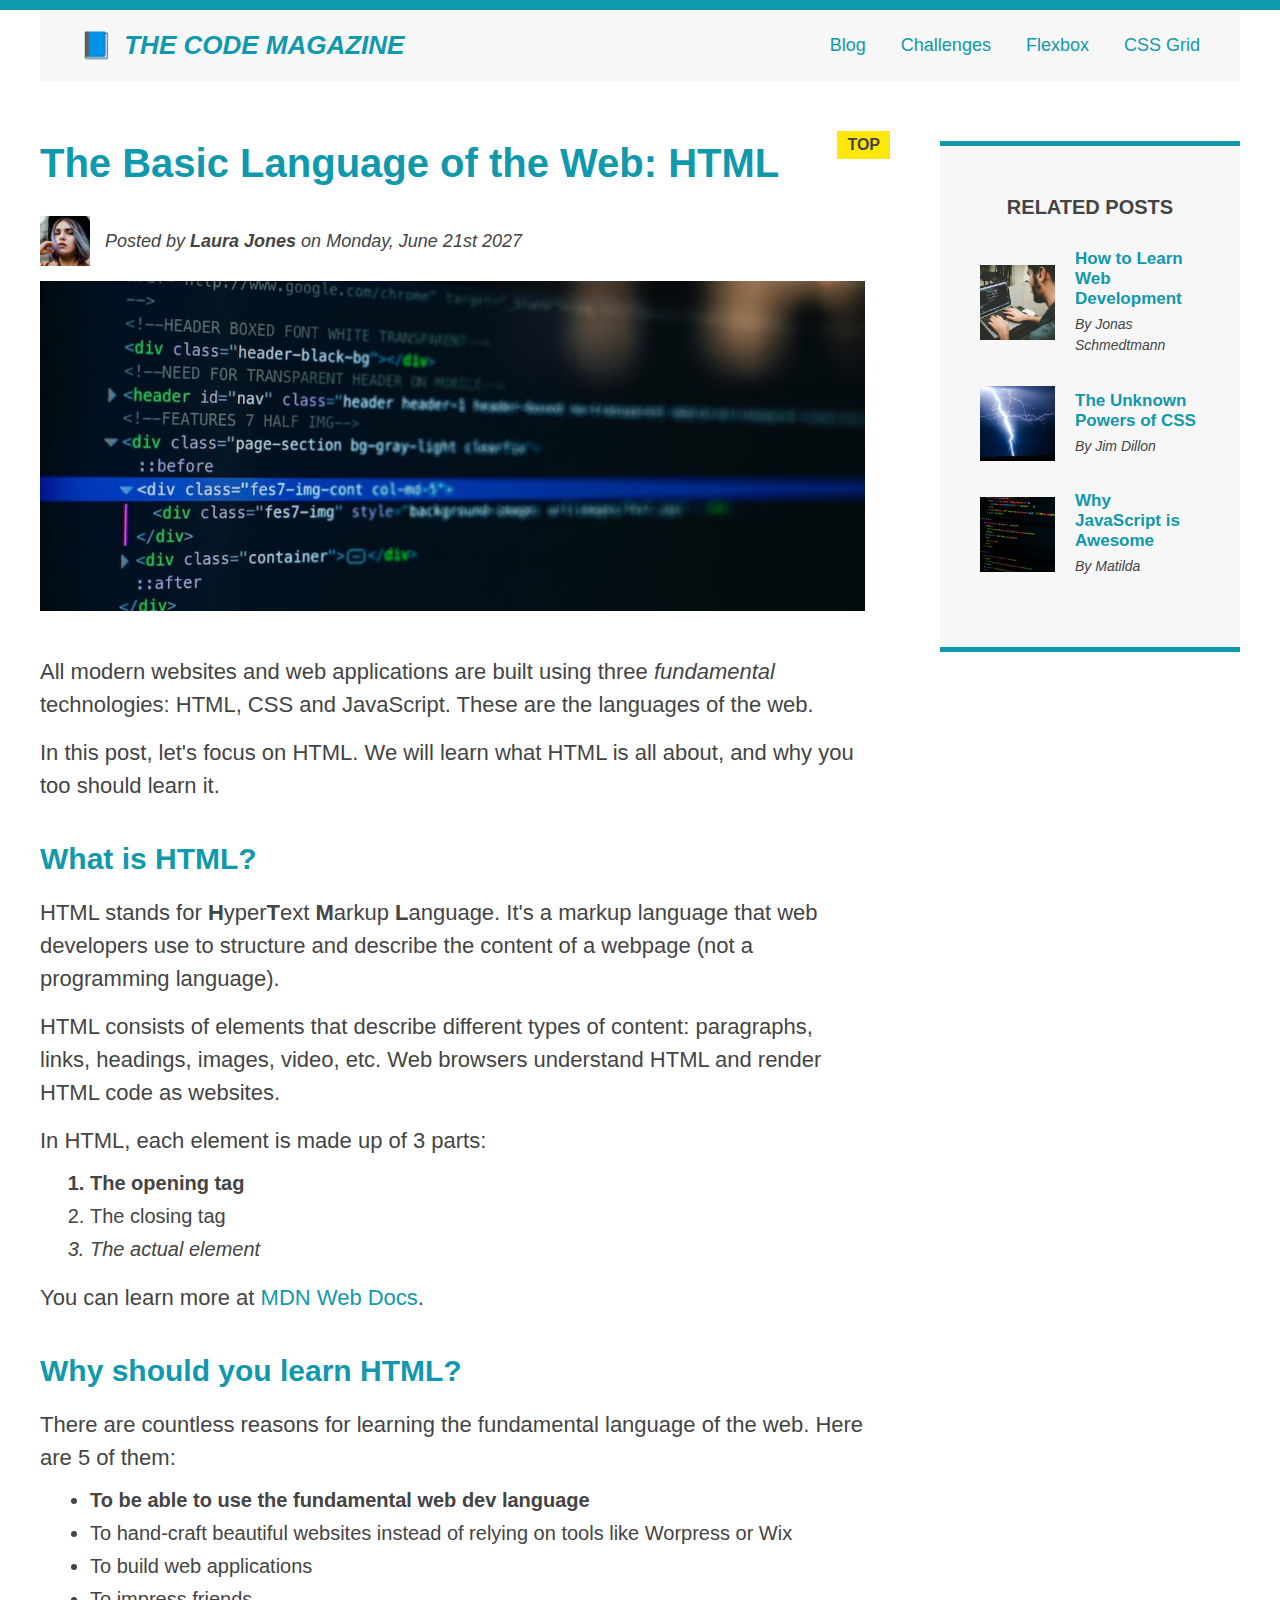
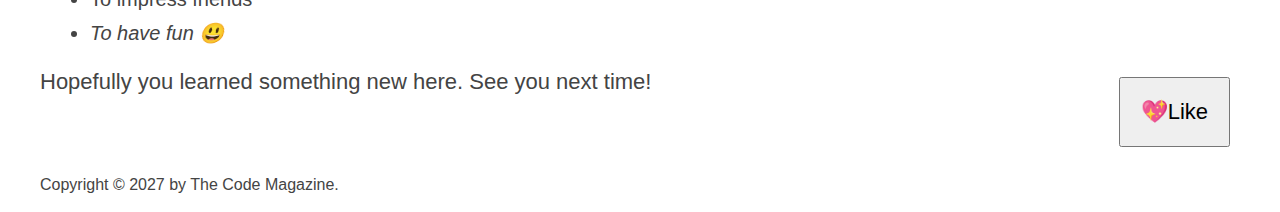
==== commit 9f33d6b0: "coding challenge2" ====
--- a/index.html
+++ b/index.html
@@ -25,139 +25,149 @@
           <!-- <strong>This is the navigation</strong> -->
           <a href="blog.html">Blog</a>
           <a href="#">Challenges</a>
-          <a href="#">Flexbox</a>
-          <a href="#">CSS Grid</a>
+          <a href="flexbox.html">Flexbox</a>
+          <a href="css-grid.html">CSS Grid</a>
         </nav>
 
         <!-- <div class="clear"></div> -->
       </header>
+      <div class="row">
+        <article>
+          <header class="post-header">
+            <h2>The Basic Language of the Web: HTML</h2>
+            <div class="author-box">
+              <img
+                src="img/laura-jones.jpg"
+                alt="Headshot of Laura Jones"
+                height="50"
+                width="50"
+                class="author-img"
+              />
 
-      <article>
-        <header class="post-header">
-          <h2>The Basic Language of the Web: HTML</h2>
+              <p id="author" class="author">
+                Posted by <strong>Laura Jones</strong> on Monday, June 21st 2027
+              </p>
+            </div>
 
-          <img
-            src="img/laura-jones.jpg"
-            alt="Headshot of Laura Jones"
-            height="50"
-            width="50"
-            class="author-img"
-          />
+            <img
+              src="img/post-img.jpg"
+              alt="HTML code on a screen"
+              width="500"
+              height="200"
+              class="post-img"
+            />
+            <button>💖Like</button>
+          </header>
 
-          <p id="author" class="author">
-            Posted by <strong>Laura Jones</strong> on Monday, June 21st 2027
+          <p>
+            All modern websites and web applications are built using three
+            <em>fundamental</em>
+            technologies: HTML, CSS and JavaScript. These are the languages of
+            the web.
           </p>
 
-          <img
-            src="img/post-img.jpg"
-            alt="HTML code on a screen"
-            width="500"
-            height="200"
-            class="post-img"
-          />
-          <button>💖Like</button>
-        </header>
+          <p>
+            In this post, let's focus on HTML. We will learn what HTML is all
+            about, and why you too should learn it.
+          </p>
 
-        <p>
-          All modern websites and web applications are built using three
-          <em>fundamental</em>
-          technologies: HTML, CSS and JavaScript. These are the languages of the
-          web.
-        </p>
+          <h3>What is HTML?</h3>
+          <p>
+            HTML stands for <strong>H</strong>yper<strong>T</strong>ext
+            <strong>M</strong>arkup <strong>L</strong>anguage. It's a markup
+            language that web developers use to structure and describe the
+            content of a webpage (not a programming language).
+          </p>
+          <p>
+            HTML consists of elements that describe different types of content:
+            paragraphs, links, headings, images, video, etc. Web browsers
+            understand HTML and render HTML code as websites.
+          </p>
+          <p>In HTML, each element is made up of 3 parts:</p>
 
-        <p>
-          In this post, let's focus on HTML. We will learn what HTML is all
-          about, and why you too should learn it.
-        </p>
+          <ol>
+            <li class="first-li">The opening tag</li>
+            <li>The closing tag</li>
+            <li>The actual element</li>
+          </ol>
 
-        <h3>What is HTML?</h3>
-        <p>
-          HTML stands for <strong>H</strong>yper<strong>T</strong>ext
-          <strong>M</strong>arkup <strong>L</strong>anguage. It's a markup
-          language that web developers use to structure and describe the content
-          of a webpage (not a programming language).
-        </p>
-        <p>
-          HTML consists of elements that describe different types of content:
-          paragraphs, links, headings, images, video, etc. Web browsers
-          understand HTML and render HTML code as websites.
-        </p>
-        <p>In HTML, each element is made up of 3 parts:</p>
+          <p>
+            You can learn more at
+            <a
+              href="https://developer.mozilla.org/en-US/docs/Web/HTML"
+              target="_blank"
+              >MDN Web Docs</a
+            >.
+          </p>
 
-        <ol>
-          <li class="first-li">The opening tag</li>
-          <li>The closing tag</li>
-          <li>The actual element</li>
-        </ol>
+          <h3>Why should you learn HTML?</h3>
 
-        <p>
-          You can learn more at
-          <a
-            href="https://developer.mozilla.org/en-US/docs/Web/HTML"
-            target="_blank"
-            >MDN Web Docs</a
-          >.
-        </p>
+          <p>
+            There are countless reasons for learning the fundamental language of
+            the web. Here are 5 of them:
+          </p>
 
-        <h3>Why should you learn HTML?</h3>
+          <ul>
+            <li class="first-li">
+              To be able to use the fundamental web dev language
+            </li>
+            <li>
+              To hand-craft beautiful websites instead of relying on tools like
+              Worpress or Wix
+            </li>
+            <li>To build web applications</li>
+            <li>To impress friends</li>
+            <li>To have fun 😃</li>
+          </ul>
 
-        <p>
-          There are countless reasons for learning the fundamental language of
-          the web. Here are 5 of them:
-        </p>
+          <p>Hopefully you learned something new here. See you next time!</p>
+        </article>
 
-        <ul>
-          <li class="first-li">
-            To be able to use the fundamental web dev language
-          </li>
-          <li>
-            To hand-craft beautiful websites instead of relying on tools like
-            Worpress or Wix
-          </li>
-          <li>To build web applications</li>
-          <li>To impress friends</li>
-          <li>To have fun 😃</li>
-        </ul>
+        <aside>
+          <h4>Related posts</h4>
 
-        <p>Hopefully you learned something new here. See you next time!</p>
-      </article>
-
-      <aside>
-        <h4>Related posts</h4>
-
-        <ul class="related">
-          <li>
-            <img
-              src="img/related-1.jpg"
-              alt="Person programming"
-              width="75"
-              height="75"
-            />
-            <a href="#">How to Learn Web Development</a>
-            <p class="related-author">By Jonas Schmedtmann</p>
-          </li>
-          <li>
-            <img
-              src="img/related-2.jpg"
-              alt="Lightning"
-              width="75"
-              height="75"
-            />
-            <a href="#">The Unknown Powers of CSS</a>
-            <p class="related-author">By Jim Dillon</p>
-          </li>
-          <li>
-            <img
-              src="img/related-3.jpg"
-              alt="JavaScript code on a screen"
-              width="75"
-              height="75"
-            />
-            <a href="#">Why JavaScript is Awesome</a>
-            <p class="related-author">By Matilda</p>
-          </li>
-        </ul>
-      </aside>
+          <ul class="related">
+            <li class="related-post">
+              <img
+                src="img/related-1.jpg"
+                alt="Person programming"
+                width="75"
+                height="75"
+              />
+              <div>
+                <a href="#" class="related-link"
+                  >How to Learn Web Development</a
+                >
+                <p class="related-author">By Jonas Schmedtmann</p>
+              </div>
+            </li>
+            <li class="related-post">
+              <img
+                src="img/related-2.jpg"
+                alt="Lightning"
+                width="75"
+                height="75"
+              />
+              <div>
+                <a href="#" class="related-link">The Unknown Powers of CSS</a>
+                <p class="related-author">By Jim Dillon</p>
+              </div>
+            </li>
+            <li class="related-post">
+              <img
+                src="img/related-3.jpg"
+                alt="JavaScript code on a screen"
+                width="75"
+                height="75"
+              />
+              <div>
+                <a href="#" class="related-link">Why JavaScript is Awesome</a>
+                <p class="related-author">By Matilda</p>
+              </div>
+            </li>
+          </ul>
+        </aside>
+      </div>
 
       <footer>
         <p id="copyright" class="copyright text">
--- a/style.css
+++ b/style.css
@@ -198,7 +198,7 @@
 
   display: block; */
   margin-right: 30px;
-  margin-top: 10px;
+
   display: inline-block;
 }
 
@@ -268,8 +268,8 @@
   font-size: 18px;
 } */
 
-/* FLOATS */
-.author-img {
+/***************** FLOATS ****************/
+/* .author-img {
   float: left;
   margin-bottom: 20px;
 }
@@ -307,4 +307,66 @@
 }
 footer {
   clear: both;
-}
+} */
+
+/***************** Flexbox ***************/
+
+.main-header {
+  display: flex;
+  align-items: center;
+  justify-content: space-between;
+}
+
+.author-box {
+  display: flex;
+  align-items: center;
+  margin-bottom: 15px;
+}
+
+.author {
+  margin-bottom: 0;
+  margin-left: 15px;
+}
+
+.related-post {
+  display: flex;
+  align-items: center;
+  gap: 20px;
+  margin-bottom: 30px;
+}
+
+.related-link:link {
+  font-size: 17px;
+  font-weight: bold;
+  font-style: normal;
+  display: block;
+  margin-bottom: 5px;
+}
+
+.related-author {
+  margin-bottom: 0;
+  font-size: 14px;
+  font-weight: normal;
+  font-style: italic;
+}
+
+.row {
+  display: flex;
+  gap: 75px;
+  margin-bottom: 60px;
+  align-items: flex-start;
+}
+
+article {
+  flex: 1;
+  margin-bottom: 0;
+}
+
+aside {
+  /*
+  DEFAULTS: 
+  flex-grow: 0;
+  flex-shrink: 1;
+  flex-basis: auto;  */
+  flex: 0 0 300px;
+}
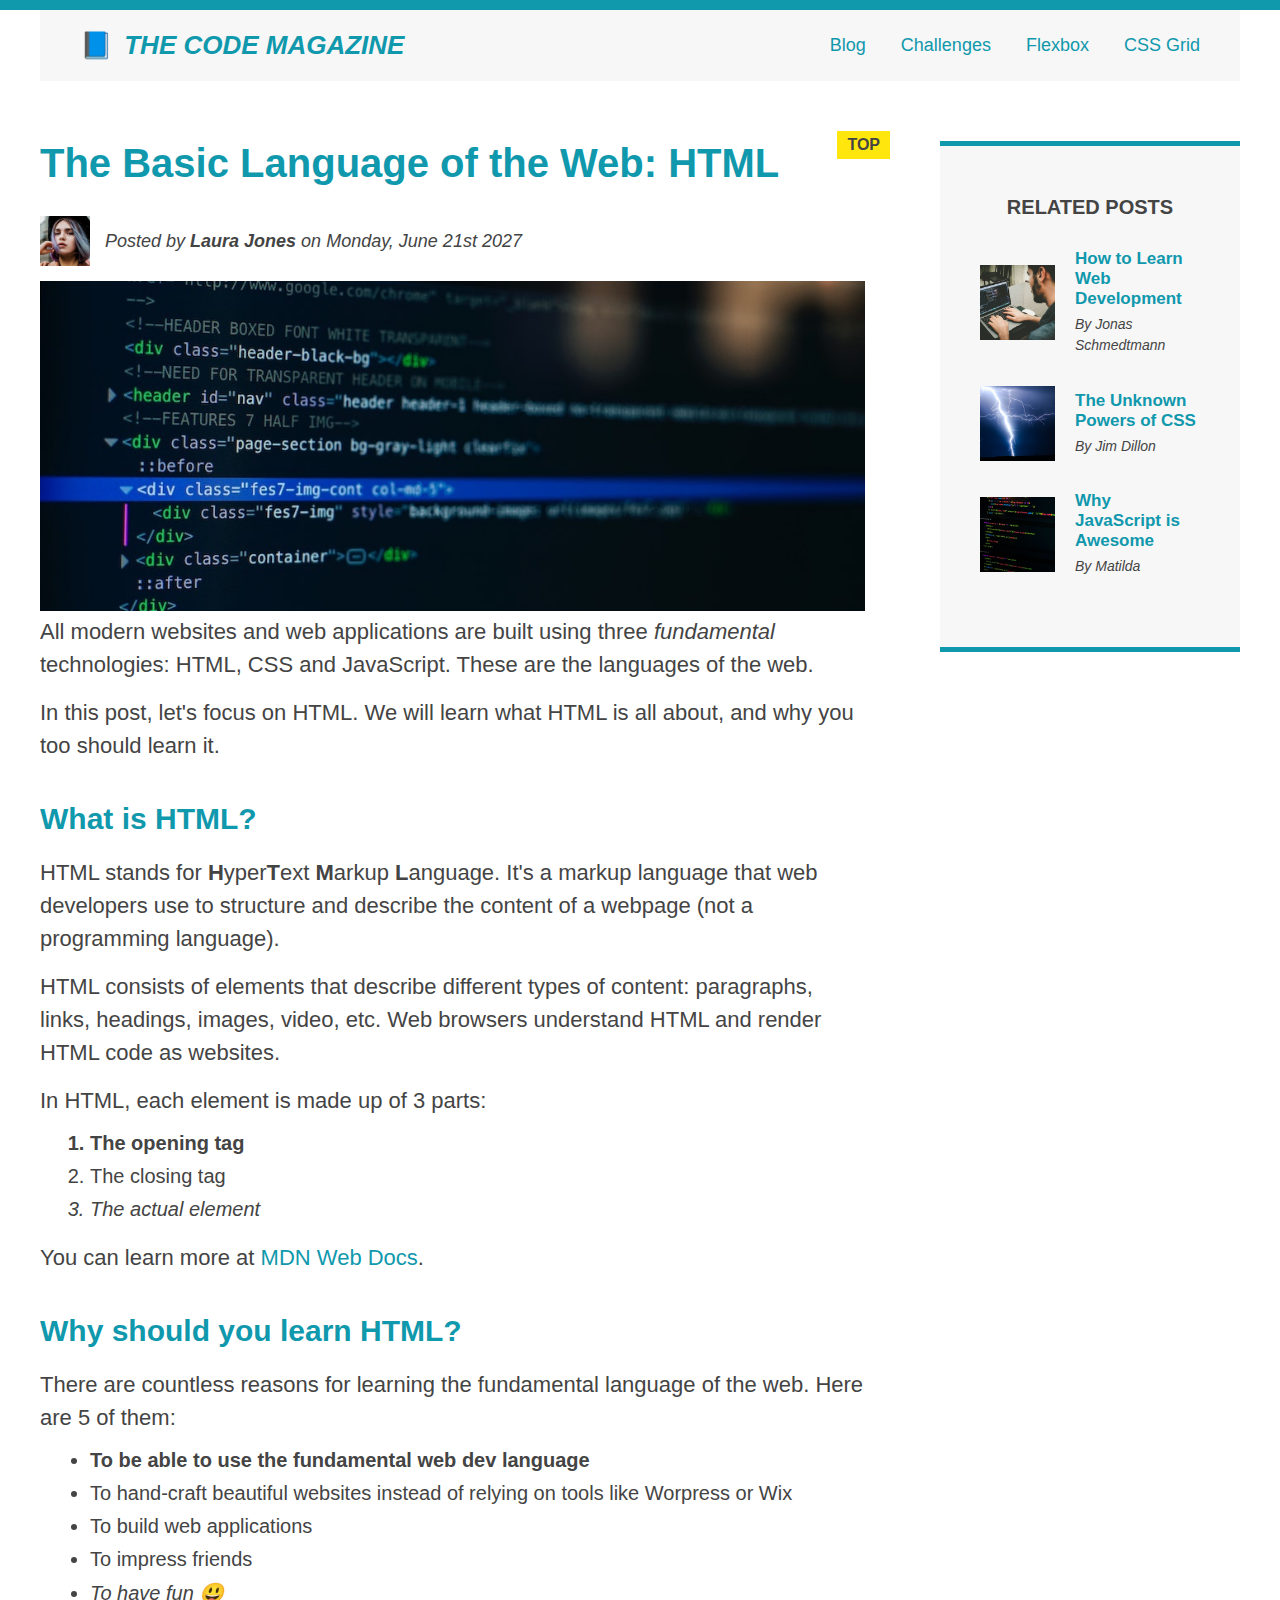
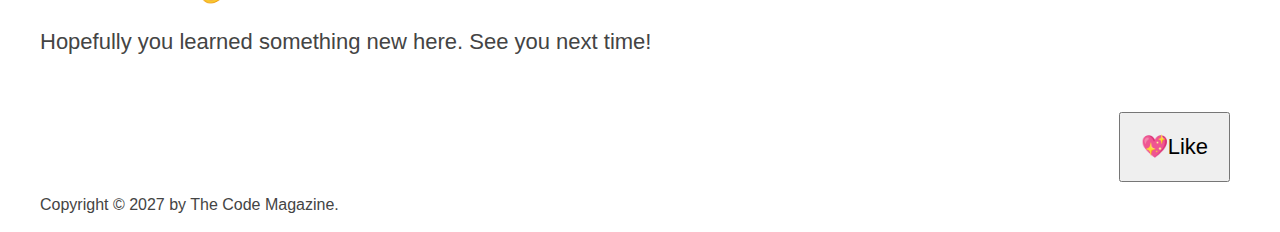
==== commit 68f37b92: "coding challenge3" ====
--- a/index.html
+++ b/index.html
@@ -31,143 +31,142 @@
 
         <!-- <div class="clear"></div> -->
       </header>
-      <div class="row">
-        <article>
-          <header class="post-header">
-            <h2>The Basic Language of the Web: HTML</h2>
-            <div class="author-box">
-              <img
-                src="img/laura-jones.jpg"
-                alt="Headshot of Laura Jones"
-                height="50"
-                width="50"
-                class="author-img"
-              />
+      <!-- ONLY NECESSARY FOR FLEXBOX -->
+      <!-- <div class="row"> -->
+      <article>
+        <header class="post-header">
+          <h2>The Basic Language of the Web: HTML</h2>
+          <div class="author-box">
+            <img
+              src="img/laura-jones.jpg"
+              alt="Headshot of Laura Jones"
+              height="50"
+              width="50"
+              class="author-img"
+            />
 
-              <p id="author" class="author">
-                Posted by <strong>Laura Jones</strong> on Monday, June 21st 2027
-              </p>
+            <p id="author" class="author">
+              Posted by <strong>Laura Jones</strong> on Monday, June 21st 2027
+            </p>
+          </div>
+
+          <img
+            src="img/post-img.jpg"
+            alt="HTML code on a screen"
+            width="500"
+            height="200"
+            class="post-img"
+          />
+          <button>💖Like</button>
+        </header>
+
+        <p>
+          All modern websites and web applications are built using three
+          <em>fundamental</em>
+          technologies: HTML, CSS and JavaScript. These are the languages of the
+          web.
+        </p>
+
+        <p>
+          In this post, let's focus on HTML. We will learn what HTML is all
+          about, and why you too should learn it.
+        </p>
+
+        <h3>What is HTML?</h3>
+        <p>
+          HTML stands for <strong>H</strong>yper<strong>T</strong>ext
+          <strong>M</strong>arkup <strong>L</strong>anguage. It's a markup
+          language that web developers use to structure and describe the content
+          of a webpage (not a programming language).
+        </p>
+        <p>
+          HTML consists of elements that describe different types of content:
+          paragraphs, links, headings, images, video, etc. Web browsers
+          understand HTML and render HTML code as websites.
+        </p>
+        <p>In HTML, each element is made up of 3 parts:</p>
+
+        <ol>
+          <li class="first-li">The opening tag</li>
+          <li>The closing tag</li>
+          <li>The actual element</li>
+        </ol>
+
+        <p>
+          You can learn more at
+          <a
+            href="https://developer.mozilla.org/en-US/docs/Web/HTML"
+            target="_blank"
+            >MDN Web Docs</a
+          >.
+        </p>
+
+        <h3>Why should you learn HTML?</h3>
+
+        <p>
+          There are countless reasons for learning the fundamental language of
+          the web. Here are 5 of them:
+        </p>
+
+        <ul>
+          <li class="first-li">
+            To be able to use the fundamental web dev language
+          </li>
+          <li>
+            To hand-craft beautiful websites instead of relying on tools like
+            Worpress or Wix
+          </li>
+          <li>To build web applications</li>
+          <li>To impress friends</li>
+          <li>To have fun 😃</li>
+        </ul>
+
+        <p>Hopefully you learned something new here. See you next time!</p>
+      </article>
+
+      <aside>
+        <h4>Related posts</h4>
+
+        <ul class="related">
+          <li class="related-post">
+            <img
+              src="img/related-1.jpg"
+              alt="Person programming"
+              width="75"
+              height="75"
+            />
+            <div>
+              <a href="#" class="related-link">How to Learn Web Development</a>
+              <p class="related-author">By Jonas Schmedtmann</p>
             </div>
-
+          </li>
+          <li class="related-post">
             <img
-              src="img/post-img.jpg"
-              alt="HTML code on a screen"
-              width="500"
-              height="200"
-              class="post-img"
+              src="img/related-2.jpg"
+              alt="Lightning"
+              width="75"
+              height="75"
             />
-            <button>💖Like</button>
-          </header>
-
-          <p>
-            All modern websites and web applications are built using three
-            <em>fundamental</em>
-            technologies: HTML, CSS and JavaScript. These are the languages of
-            the web.
-          </p>
-
-          <p>
-            In this post, let's focus on HTML. We will learn what HTML is all
-            about, and why you too should learn it.
-          </p>
-
-          <h3>What is HTML?</h3>
-          <p>
-            HTML stands for <strong>H</strong>yper<strong>T</strong>ext
-            <strong>M</strong>arkup <strong>L</strong>anguage. It's a markup
-            language that web developers use to structure and describe the
-            content of a webpage (not a programming language).
-          </p>
-          <p>
-            HTML consists of elements that describe different types of content:
-            paragraphs, links, headings, images, video, etc. Web browsers
-            understand HTML and render HTML code as websites.
-          </p>
-          <p>In HTML, each element is made up of 3 parts:</p>
-
-          <ol>
-            <li class="first-li">The opening tag</li>
-            <li>The closing tag</li>
-            <li>The actual element</li>
-          </ol>
-
-          <p>
-            You can learn more at
-            <a
-              href="https://developer.mozilla.org/en-US/docs/Web/HTML"
-              target="_blank"
-              >MDN Web Docs</a
-            >.
-          </p>
-
-          <h3>Why should you learn HTML?</h3>
-
-          <p>
-            There are countless reasons for learning the fundamental language of
-            the web. Here are 5 of them:
-          </p>
-
-          <ul>
-            <li class="first-li">
-              To be able to use the fundamental web dev language
-            </li>
-            <li>
-              To hand-craft beautiful websites instead of relying on tools like
-              Worpress or Wix
-            </li>
-            <li>To build web applications</li>
-            <li>To impress friends</li>
-            <li>To have fun 😃</li>
-          </ul>
-
-          <p>Hopefully you learned something new here. See you next time!</p>
-        </article>
-
-        <aside>
-          <h4>Related posts</h4>
-
-          <ul class="related">
-            <li class="related-post">
-              <img
-                src="img/related-1.jpg"
-                alt="Person programming"
-                width="75"
-                height="75"
-              />
-              <div>
-                <a href="#" class="related-link"
-                  >How to Learn Web Development</a
-                >
-                <p class="related-author">By Jonas Schmedtmann</p>
-              </div>
-            </li>
-            <li class="related-post">
-              <img
-                src="img/related-2.jpg"
-                alt="Lightning"
-                width="75"
-                height="75"
-              />
-              <div>
-                <a href="#" class="related-link">The Unknown Powers of CSS</a>
-                <p class="related-author">By Jim Dillon</p>
-              </div>
-            </li>
-            <li class="related-post">
-              <img
-                src="img/related-3.jpg"
-                alt="JavaScript code on a screen"
-                width="75"
-                height="75"
-              />
-              <div>
-                <a href="#" class="related-link">Why JavaScript is Awesome</a>
-                <p class="related-author">By Matilda</p>
-              </div>
-            </li>
-          </ul>
-        </aside>
-      </div>
+            <div>
+              <a href="#" class="related-link">The Unknown Powers of CSS</a>
+              <p class="related-author">By Jim Dillon</p>
+            </div>
+          </li>
+          <li class="related-post">
+            <img
+              src="img/related-3.jpg"
+              alt="JavaScript code on a screen"
+              width="75"
+              height="75"
+            />
+            <div>
+              <a href="#" class="related-link">Why JavaScript is Awesome</a>
+              <p class="related-author">By Matilda</p>
+            </div>
+          </li>
+        </ul>
+      </aside>
+      <!-- </div> -->
 
       <footer>
         <p id="copyright" class="copyright text">
--- a/style.css
+++ b/style.css
@@ -33,7 +33,7 @@
   padding-left: 40px;
   padding-right: 40px; */
   padding: 20px 40px;
-  margin-bottom: 60px;
+  /* margin-bottom: 60px; */
   /* height: 80px; */
 }
 
@@ -46,7 +46,7 @@
 }
 
 .post-header {
-  margin-bottom: 40px;
+  /* margin-bottom: 40px; */
 }
 
 aside {
@@ -350,6 +350,8 @@
   font-style: italic;
 }
 
+/* FLEXBOX LAYOUT */
+/* 
 .row {
   display: flex;
   gap: 75px;
@@ -363,10 +365,31 @@
 }
 
 aside {
-  /*
+  
   DEFAULTS: 
   flex-grow: 0;
   flex-shrink: 1;
-  flex-basis: auto;  */
+  flex-basis: auto;  
   flex: 0 0 300px;
-}
+} */
+
+/* CSS GRID LAYOUT */
+.container {
+  display: grid;
+  grid-template-columns: 1fr 300px;
+  column-gap: 75px;
+  row-gap: 60px;
+  align-items: start;
+}
+
+.main-header {
+  /* grid-column: 1 / span2; */
+  grid-column: 1/-1;
+}
+article {
+}
+aside {
+}
+footer {
+  grid-column: 1/-1;
+}
